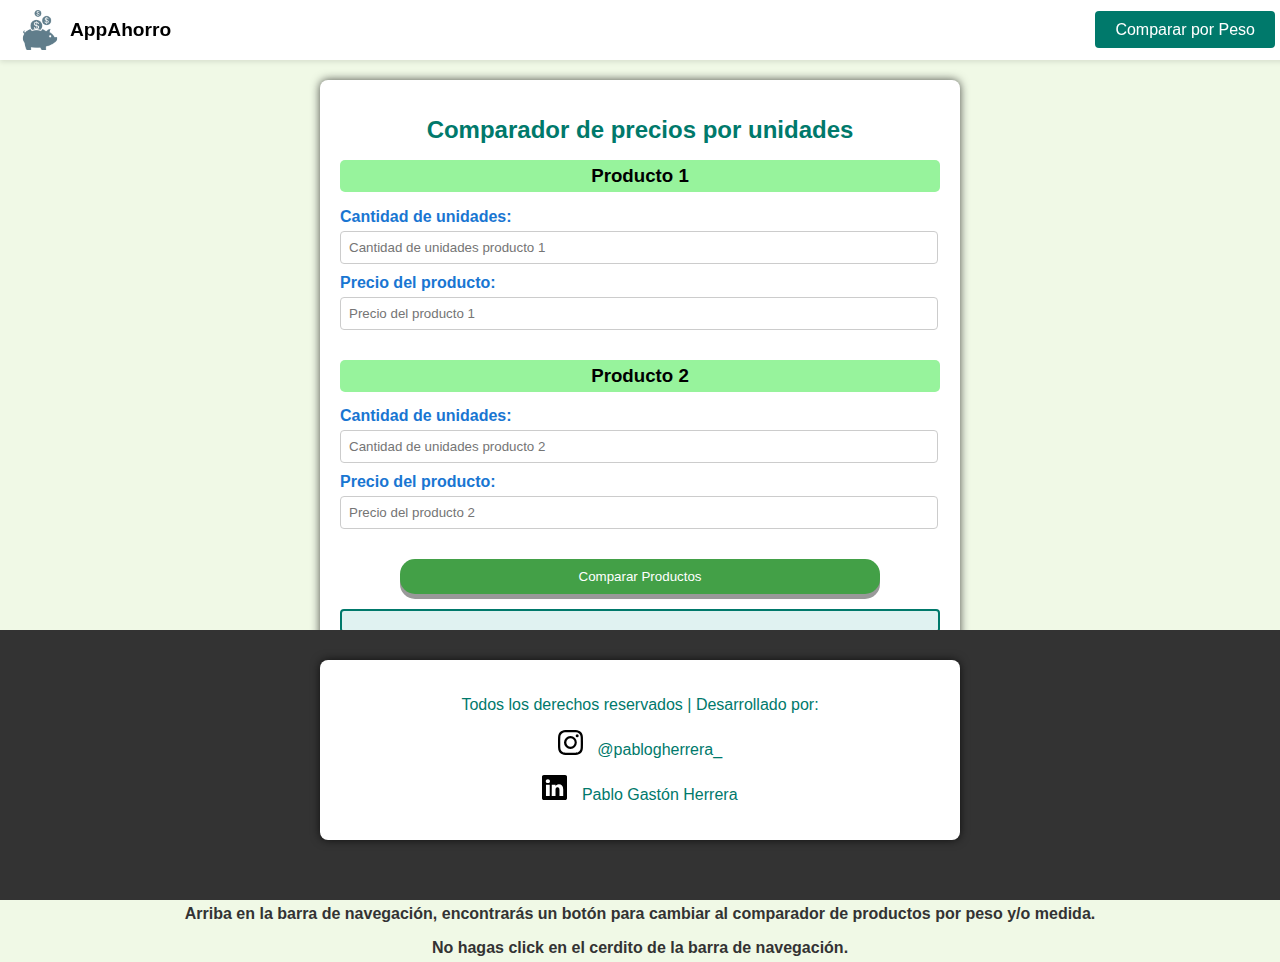
==== porunidad.html @ 519be40f "nuevo repositorio" ====
<!DOCTYPE html>
<html lang="es">
    <head>
        <meta charset="UTF-8">
        <meta name="viewport" content="width=device-width, initial-scale=1.0">
        <title>Comparador de Precios por unidades</title>
        <meta name="description" content="¡Encuentra los mejores precios en productos de supermercado, comparando según las unidades que trae y ahorra dinero!">
        <meta name="keywords" content="comparador, productos, supermercado, precios, ahorro, comprar, peso, medida,unidades">
        <meta name="author" content="Pablo Gastón Herrera Developer">
        
        <!-- Metaetiquetas para compartir en redes sociales -->
        <meta property="og:title" content="Comparador de Precios de productos">
        <meta property="og:description" content="¡Encuentra los mejores precios en productos de supermercado, comparando según las unidades que trae y ahorra dinero!">
        <meta property="og:image" content="https://appahorro.netlify.app/assets/img/pngegg.png">
        <meta property="og:url" content="https://appahorro.netlify.app/">
        <meta name="twitter:card" content="summary_large_image">
        <meta name="twitter:title" content="Comparador de Precios de productos">
        <meta name="twitter:description" content="¡Encuentra los mejores precios en productos de supermercado, comparando según las unidades que trae y ahorra dinero!">
        <meta name="twitter:image" content="https://appahorro.netlify.app/assets/img/pngegg.png">
        
        <link rel="stylesheet" type="text/css" href="./styles/estilosuper.css">
        
        <!-- Iconos de aplicación y favicon -->
        <link rel="apple-touch-icon" sizes="57x57" href="assets/favicon/apple-icon-57x57.png">
        <link rel="apple-touch-icon" sizes="60x60" href="assets/favicon/apple-icon-60x60.png">
        <link rel="apple-touch-icon" sizes="72x72" href="assets/favicon/apple-icon-72x72.png">
        <link rel="apple-touch-icon" sizes="76x76" href="assets/favicon/apple-icon-76x76.png">
        <link rel="apple-touch-icon" sizes="114x114" href="assets/favicon/apple-icon-114x114.png">
        <link rel="apple-touch-icon" sizes="120x120" href="assets/favicon/apple-icon-120x120.png">
        <link rel="apple-touch-icon" sizes="144x144" href="assets/favicon/apple-icon-144x144.png">
        <link rel="apple-touch-icon" sizes="152x152" href="assets/favicon/apple-icon-152x152.png">
        <link rel="apple-touch-icon" sizes="180x180" href="assets/favicon/apple-icon-180x180.png">
        <link rel="icon" type="image/png" sizes="192x192"  href="assets/favicon/android-icon-192x192.png">
        <link rel="icon" type="image/png" sizes="32x32" href="assets/favicon/favicon-32x32.png">
        <link rel="icon" type="image/png" sizes="96x96" href="assets/favicon/favicon-96x96.png">
        <link rel="icon" type="image/png" sizes="16x16" href="assets/favicon/favicon-16x16.png">
        <link rel="manifest" href="assets/favicon/manifest.json">
        <meta name="msapplication-TileColor" content="#ffffff">
        <meta name="msapplication-TileImage" content="assets/favicon/ms-icon-144x144.png">
        <meta name="theme-color" content="#ffffff">
    </head>
    
<body>
    <nav class="navbar">
        <div class="navbar-left">
            <img src="./assets/img/pngegg.png" alt="Logo" class="navbar-logo shake">
            <span class="navbar-title">AppAhorro</span>
        </div>
        <ul class="navbar-right">
            <li>
                <a href="https://appahorro.netlify.app/index" class="navbar-link">Comparar por Peso</a>
            </li>
        </ul>
        
    </nav>
    <div class="container">
        <h1>Comparador de precios por unidades</h1>
        
        <div class="form-group">
            <h2 class="titulo-input">Producto 1</h2>
            <label for="cantidadProducto1">Cantidad de unidades:</label>
            <input type="number" id="cantidadProducto1" placeholder="Cantidad de unidades producto 1" min="1">
            <label for="precioProducto1">Precio del producto:</label>
            <input type="number" id="precioProducto1" placeholder="Precio del producto 1" min="0">
        </div>

        <div class="form-group">
            <h2 class="titulo-input">Producto 2</h2>
            <label for="cantidadProducto2">Cantidad de unidades:</label>
            <input type="number" id="cantidadProducto2" placeholder="Cantidad de unidades producto 2" min="1">
            <label for="precioProducto2">Precio del producto:</label>
            <input type="number" id="precioProducto2" placeholder="Precio del producto 2" min="0">
        </div>
        
        <button class="button-comparador" onclick="compararProductos()">Comparar Productos</button>
        
        <div id="resultado"></div>
    </div>

    <div class="instrucciones">
        <h2>Instrucciones:</h2>
        <p>1. Ingresa la cantidad de unidades y el precio de cada producto.</p>
        <p>2. Haz clic en "Comparar Productos" para obtener el resultado.</p>
    </div>

    <div class="ejemplos">
        <h2>A tener en cuenta:</h2>
        <p>Este comparador te ayudará a determinar cuál de los dos productos es más económico por unidad.</p>
        <p>Arriba en la barra de navegación, encontrarás un botón para cambiar al comparador de productos por peso y/o medida.</p>
        <p>No hagas click en el cerdito de la barra de navegación.</p>
    </div>

    <footer class="footer">
        <div class="container">
            <p>Todos los derechos reservados | Desarrollado por:</p>
            <p>
                <a href="https://www.instagram.com/pablogherrera_" style="display: inline-block; margin-right: 10px;">
                    <img src="./assets/img/instagram.svg" alt="Instagram" style="width: 25px; height: auto;">
                </a>
                <a href="https://www.instagram.com/pablogherrera_">@pablogherrera_</a>
            </p>
            <p>
                <a href="https://www.linkedin.com/in/pablogastonherrera/" style="display: inline-block; margin-right: 10px;">
                    <img src="./assets/img/linkedin.svg" alt="LinkedIn" style="width: 25px; height: auto;">
                </a>
                <a href="https://www.linkedin.com/in/pablogastonherrera/">Pablo Gastón Herrera</a>
            </p>
        </div>
    </footer>
    <audio id="sound" style="display: none;">
        <source src="assets/audio/monedas.mp3" type="audio/mpeg">
        Tu navegador no soporta el elemento de audio.
      </audio>

<script src="./js/funcionesunidad.js" defer></script>
<script>
    document.addEventListener('DOMContentLoaded', function() {
      const logo = document.querySelector('.navbar-logo');
      const sound = document.getElementById('sound');
  
      logo.addEventListener('click', function() {
        sound.currentTime = 0;
        sound.play();
      });
    });
  </script>
<script>
    document.addEventListener('DOMContentLoaded', function() {
      const logo = document.querySelector('.navbar-logo');
  
      logo.addEventListener('click', function() {
        logo.classList.remove('shake'); // Reinicia la animación
        void logo.offsetWidth; // Forzar el reinicio de la animación
        logo.classList.add('shake'); // Agrega la clase para iniciar la animación
      });
    });
  </script>
</body>
</html>
---- styles/estilosuper.css ----
body {
    font-family: Arial, sans-serif;
    background-color: #f0f9e6; /* Verde claro */
    margin: 0;
    padding-top: 60px; /* Ajuste el valor según el tamaño de su navbar */
}

.navbar {
    position: fixed; /* Navbar fijo */
    top: 0;
    width: 100%;
    display: flex;
    justify-content: space-between;
    align-items: center;
    background-color: #ffffff; /* Color de fondo del navbar */
    padding: 10px 20px;
    box-shadow: 0 2px 5px rgba(0, 0, 0, 0.1);
    z-index: 1000; /* Asegura que esté por encima del contenido */
}


.navbar-left {
    display: flex;
    align-items: center;
}

.navbar-logo {
    width: 40px; /* Ajustar según el tamaño de tu logo */
    height: auto;
    margin-right: 10px;
}

.navbar-title {
    font-weight: bold;
    font-size: 1.2em;
}

@media (max-width: 768px) {
    .navbar-title {
        font-size: 1em; /* Reducir tamaño de fuente para dispositivos móviles */
    }

    @media (max-width: 370px) {
        .navbar-title {
            display: none; /* Ocultar completamente el título en pantallas muy pequeñas */
        }
    }
}


.navbar-right {
    list-style-type: none;
    margin: 0;
    padding: 0;
}

.navbar-right li {
    margin-left: 15px;
}

.navbar-right li:first-child {
    margin-left: auto; /* Mueve el botón hacia la derecha */
    margin-right: 25px; /* Agrega un margen derecho para separarlo del borde */
}

.navbar-link {
    color: white;
    text-decoration: none;
    font-size: 16px;
    padding: 10px 20px;
    border-radius: 4px;
    background-color: #00796b;
    transition: background-color 0.3s;
}

.navbar-link:hover {
    background-color: #005a4c;
} 

@media (max-width: 768px) {
    .navbar-link {
        font-size: 14px; /* Tamaño de fuente más pequeño para dispositivos móviles */
        padding: 8px 16px; /* Ajuste de padding para dispositivos móviles */
    }

    @media (max-width: 370px) {
        .navbar-link {
            font-size: 12px; /* Reducir aún más el tamaño de fuente para pantallas muy pequeñas */
            padding: 6px 12px; /* Ajustar el padding para pantallas muy pequeñas */
        }
    }
}

.container {
    max-width: 600px;
    margin: 50px auto;
    padding: 20px;
    background-color: #ffffff; /* Blanco */
    border-radius: 8px;
    box-shadow: 0 0 10px rgba(0, 0, 0, 0.7);
    margin-top: 20px; /* Agrega margen top para separarse del navbar */
}

@media (max-width: 768px) {
    .container {
        width: 85%; /* Ajuste para versiones móviles */
    }
}
h1 {
    text-align: center;
    color: #00796b; /* Verde */
    font-size: 1.5em;
}
.form-group {
    margin-bottom: 15px;
}
/* Ocultar las flechas de incremento y disminución */
input[type="number"]::-webkit-inner-spin-button,
input[type="number"]::-webkit-outer-spin-button {
    -webkit-appearance: none;
    margin: 0;
}

input[type="number"] {
    -moz-appearance: textfield;
}


/* Estilos para el label y el span de currency */
label, .currency {
    display: inline-block;
    margin-bottom: 5px;
    font-weight: bold;
    color: #1976d2; /* Celeste */
}


select, input[type="number"], input[type="text"] {
    width: calc(100% - 50px);
    padding: 8px;
    border: 1px solid #ccc;
    border-radius: 4px;
}
/* Estilo para select al pasar el mouse */
select:hover {
    border-color: #1976d2; /* Cambia el color del borde al pasar el mouse */
}

/* Estilo para select cuando está enfocado */
select:focus {
    border-color: #1976d2; /* Cambia el color del borde cuando está seleccionado */
    box-shadow: 0 0 5px #1976d2; /* Añade una sombra al estar seleccionado */
}
.button-comparador {
    width: 80%; /* Mantener el ancho del 80% o ajustarlo según necesites */
    display: block; /* Convertirlo en un bloque para centrarlo */
    margin: 15px auto; /* Auto-margen horizontal para centrarlo */
    padding: 10px; /* Mantener el padding como está o ajustarlo según necesidades */
    cursor: pointer;
    text-align: center;
    text-decoration: none;
    outline: none;
    color: #fff;
    background-color: #43a047;
    border: none;
    border-radius: 15px;
    box-shadow: 0 5px #999;
}

.button-comparador:hover {
    background-color: #388e3c;
}

.button-comparador:active {
    background-color: #2b712f;
    box-shadow: 0 1px #666;
    transform: translateY(4px);
}

#resultado {
    margin-top: 10px;
    padding: 10px;
    background-color: #e0f2f1; /* Celeste claro */
    border-radius: 4px;
    border: 2px solid #00796b; /* Borde verde */
}

#resultado p {
    margin-bottom: 10px;
    color: #00796b; /* Verde */
    font-weight: bold;
}

.resultado-texto {
    margin-bottom: 10px;
    color: #00796b; /* Verde */
    font-weight: bold;
}   

/* Estilos para las instrucciones */
.instrucciones {
    margin-top: 20px;
    text-align: center; /* Centro el texto */
}

.instrucciones h2 {
    color: #00796b; /* Verde */
}

.instrucciones p {
    font-weight: bold;
    margin-bottom: 10px;
    text-align: center; /* Centro el texto */
}

/* Estilos para los ejemplos */
.ejemplos {
    margin-top: 20px;
    text-align: center; /* Centro el texto */
}

.ejemplos h2 {
    color: #00796b; /* Verde */
}

.ejemplos p {
    font-weight: bold;
    margin-bottom: 5px;
    color: #333; /* Negro */
    text-align: center; /* Centro el texto */
}

/* Estilos para el footer */
.footer {
    background-color: #333;
    color: #00796b; /* Verde */
    text-align: center;
    padding: 10px 0;
    position: fixed;
    bottom: 0;
    width: 100%;
}

.footer a:hover {
    text-decoration: underline; /* Subrayado al pasar el mouse */
}

.footer a {
    color: #00796b; /* Verde */
    text-decoration: none;
}
.button-link {
    position: absolute;
    top: 20px;
    right: 20px;
    padding: 10px 20px;
    background-color: #00796b;
    color: white;
    border: none;
    border-radius: 4px;
    text-decoration: none;
    font-size: 16px;
    cursor: pointer;
    box-shadow: 0 0 5px rgba(0, 0, 0, 1);
    transition: background-color 0.3s;
}

.button-link:hover {
    background-color: #005a4c;
}

@media (max-width: 768px) {
    .button-link {
        top: 0px; /* Ajustar según necesidades para evitar superposición en dispositivos móviles */
        right: 0px;
    }
}

.titulo-input {
    padding: 5px;
border-radius: 5px;
background-color: #97f39c; /* Verde más claro */
text-align: center;
font-size: 1.17em;
color: #000000;
font-weight: bold;
    text-align: center;
}

.form-group {
    margin-bottom: 20px;
}

.label-title {
    text-align: center;
}

input[type="number"] {
    width: calc(100% - 20px);
    margin-bottom: 10px;
}
/* Estilo para la imagen sacudiéndose */
@keyframes shake {
    10%, 90% {
      transform: translateX(-2px) rotate(0deg);
    }
    20%, 80% {
      transform: translateX(2px) rotate(0deg);
    }
    30%, 50%, 70% {
      transform: translateX(-2px) rotate(-1deg);
    }
    40%, 60% {
      transform: translateX(2px) rotate(1deg);
    }
    100% {
      transform: translateX(0) rotate(0deg);
    }
  }
  
  /* Aplicar la animación a la clase .shake */
  .shake {
    animation: shake 0.8s ease-in-out;
  }
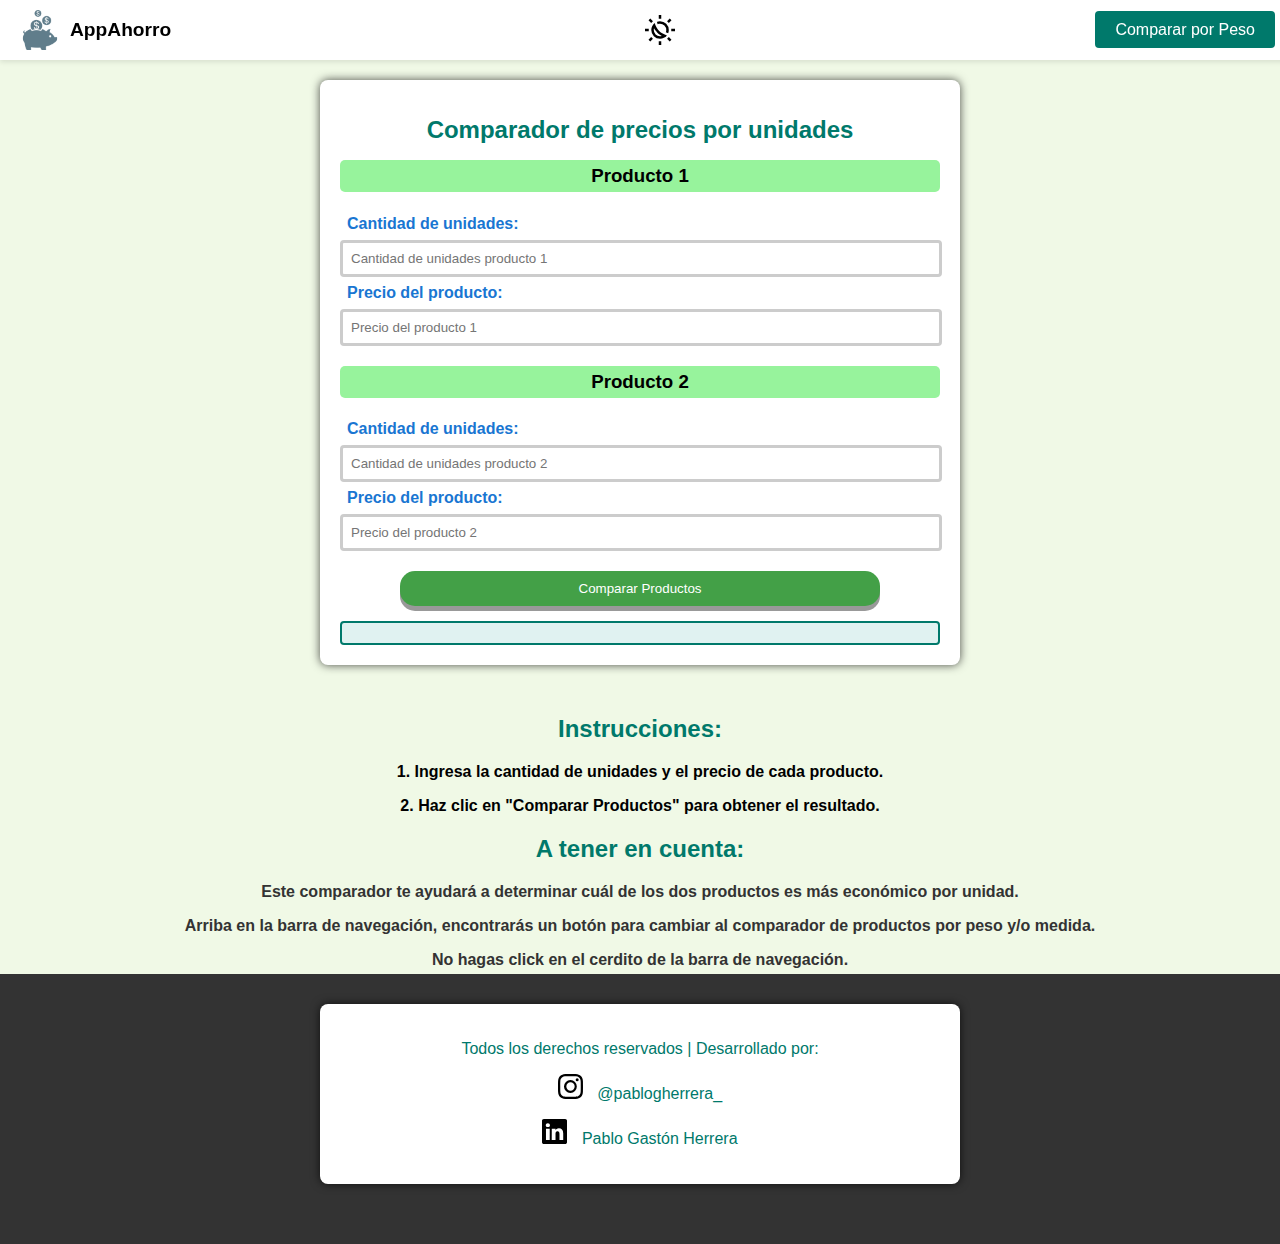
==== commit 9c1f48d8: "modo noche cargado" ====
--- a/porunidad.html
+++ b/porunidad.html
@@ -51,8 +51,9 @@
                 <a href="https://appahorro.netlify.app/index" class="navbar-link">Comparar por Peso</a>
             </li>
         </ul>
-        
+        <img id="toggle-dark-mode" src="./assets/img/sunmoon.svg" alt="Modo Nocturno" class="navbar-toggle">
     </nav>
+    
     <div class="container">
         <h1>Comparador de precios por unidades</h1>
         
@@ -135,5 +136,16 @@
       });
     });
   </script>
+  <script>
+    document.addEventListener('DOMContentLoaded', function() {
+        const toggleButton = document.getElementById('toggle-dark-mode');
+        toggleButton.addEventListener('click', function() {
+            document.body.classList.toggle('dark-mode');
+            document.querySelectorAll('.navbar, .container, .footer').forEach(element => {
+                element.classList.toggle('dark-mode');
+            });
+        });
+    });
+</script>
 </body>
 </html>
--- a/styles/estilosuper.css
+++ b/styles/estilosuper.css
@@ -76,6 +76,16 @@
 .navbar-link:hover {
     background-color: #005a4c;
 } 
+.navbar-toggle {
+    width: 30px;
+    height: 30px;
+    cursor: pointer;
+    position: absolute;
+    left: 50%;
+    transform: translateX(-50%);
+    transition: filter 0.3s, background-color 0.3s;
+    filter: invert(0); /* Ensure it is black */
+}
 
 @media (max-width: 768px) {
     .navbar-link {
@@ -88,6 +98,9 @@
             font-size: 12px; /* Reducir aún más el tamaño de fuente para pantallas muy pequeñas */
             padding: 6px 12px; /* Ajustar el padding para pantallas muy pequeñas */
         }
+    }
+    .navbar-toggle {
+       left: 45%;
     }
 }
 
@@ -103,7 +116,7 @@
 
 @media (max-width: 768px) {
     .container {
-        width: 85%; /* Ajuste para versiones móviles */
+        width: 80%; /* Ajuste para versiones móviles */
     }
 }
 h1 {
@@ -129,16 +142,16 @@
 /* Estilos para el label y el span de currency */
 label, .currency {
     display: inline-block;
-    margin-bottom: 5px;
+    margin: 7px;
     font-weight: bold;
     color: #1976d2; /* Celeste */
 }
 
 
 select, input[type="number"], input[type="text"] {
-    width: calc(100% - 50px);
+    width: calc(100%);
     padding: 8px;
-    border: 1px solid #ccc;
+    border: 3px solid #ccc;
     border-radius: 4px;
 }
 /* Estilo para select al pasar el mouse */
@@ -199,6 +212,7 @@
 
 /* Estilos para las instrucciones */
 .instrucciones {
+    padding: 0 40px; /* Añadir padding lateral */
     margin-top: 20px;
     text-align: center; /* Centro el texto */
 }
@@ -211,10 +225,17 @@
     font-weight: bold;
     margin-bottom: 10px;
     text-align: center; /* Centro el texto */
+}
+
+@media (max-width: 768px) {
+    .instrucciones, .ejemplos {
+        padding: 0 20px; /* Ajustar padding lateral para dispositivos móviles */
+    }
 }
 
 /* Estilos para los ejemplos */
 .ejemplos {
+    padding: 0 40px; /* Añadir padding lateral */
     margin-top: 20px;
     text-align: center; /* Centro el texto */
 }
@@ -236,9 +257,6 @@
     color: #00796b; /* Verde */
     text-align: center;
     padding: 10px 0;
-    position: fixed;
-    bottom: 0;
-    width: 100%;
 }
 
 .footer a:hover {
@@ -297,7 +315,6 @@
 
 input[type="number"] {
     width: calc(100% - 20px);
-    margin-bottom: 10px;
 }
 /* Estilo para la imagen sacudiéndose */
 @keyframes shake {
@@ -322,4 +339,49 @@
   .shake {
     animation: shake 0.8s ease-in-out;
   }
-  +  /* Estilos para el modo nocturno */
+body.dark-mode {
+    background-color: #121212;
+    color: #e0e0e0;
+}
+
+.navbar.dark-mode {
+    background-color: #2b2b2b;
+    color: #e0e0e0;
+}
+
+.container.dark-mode {
+    background-color: #2b2b2b;
+    color: #e0e0e0;
+}
+
+.button-comparador.dark-mode {
+    background-color: #2b712f;
+    box-shadow: 0 5px #555;
+}
+
+.footer.dark-mode {
+    background-color: #1e1e1e;
+    color: #e0e0e0;
+}
+.dark-mode .navbar {
+    background-color: black;
+}
+
+.dark-mode .navbar-link {
+    color: white;
+}
+
+.dark-mode .navbar-toggle {
+    filter: invert(1);
+}
+.dark-mode h1 {
+    color: #00ceb7;
+}
+
+.dark-mode .ejemplos p {
+    font-weight: bold;
+    margin-bottom: 5px;
+    color: #e0e0e0; /* Negro */
+    text-align: center; /* Centro el texto */
+}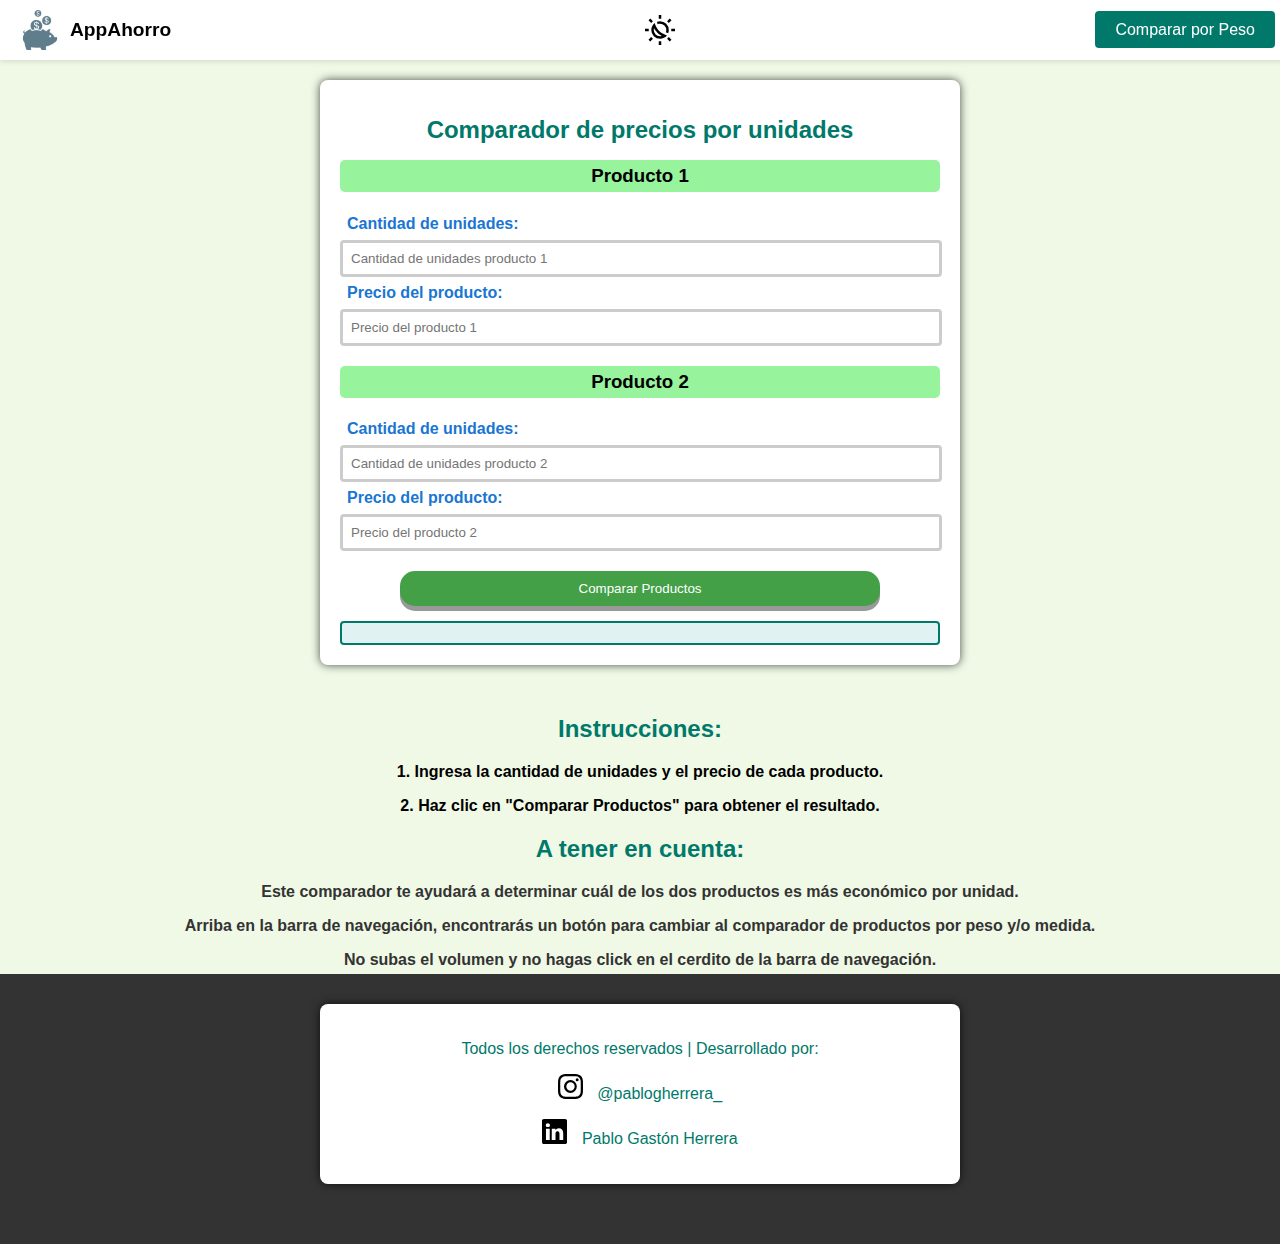
==== commit 0df39427: "actualizacion respuestas desde js" ====
--- a/porunidad.html
+++ b/porunidad.html
@@ -88,7 +88,7 @@
         <h2>A tener en cuenta:</h2>
         <p>Este comparador te ayudará a determinar cuál de los dos productos es más económico por unidad.</p>
         <p>Arriba en la barra de navegación, encontrarás un botón para cambiar al comparador de productos por peso y/o medida.</p>
-        <p>No hagas click en el cerdito de la barra de navegación.</p>
+        <p>No subas el volumen y no hagas click en el cerdito de la barra de navegación.</p>
     </div>
 
     <footer class="footer">
